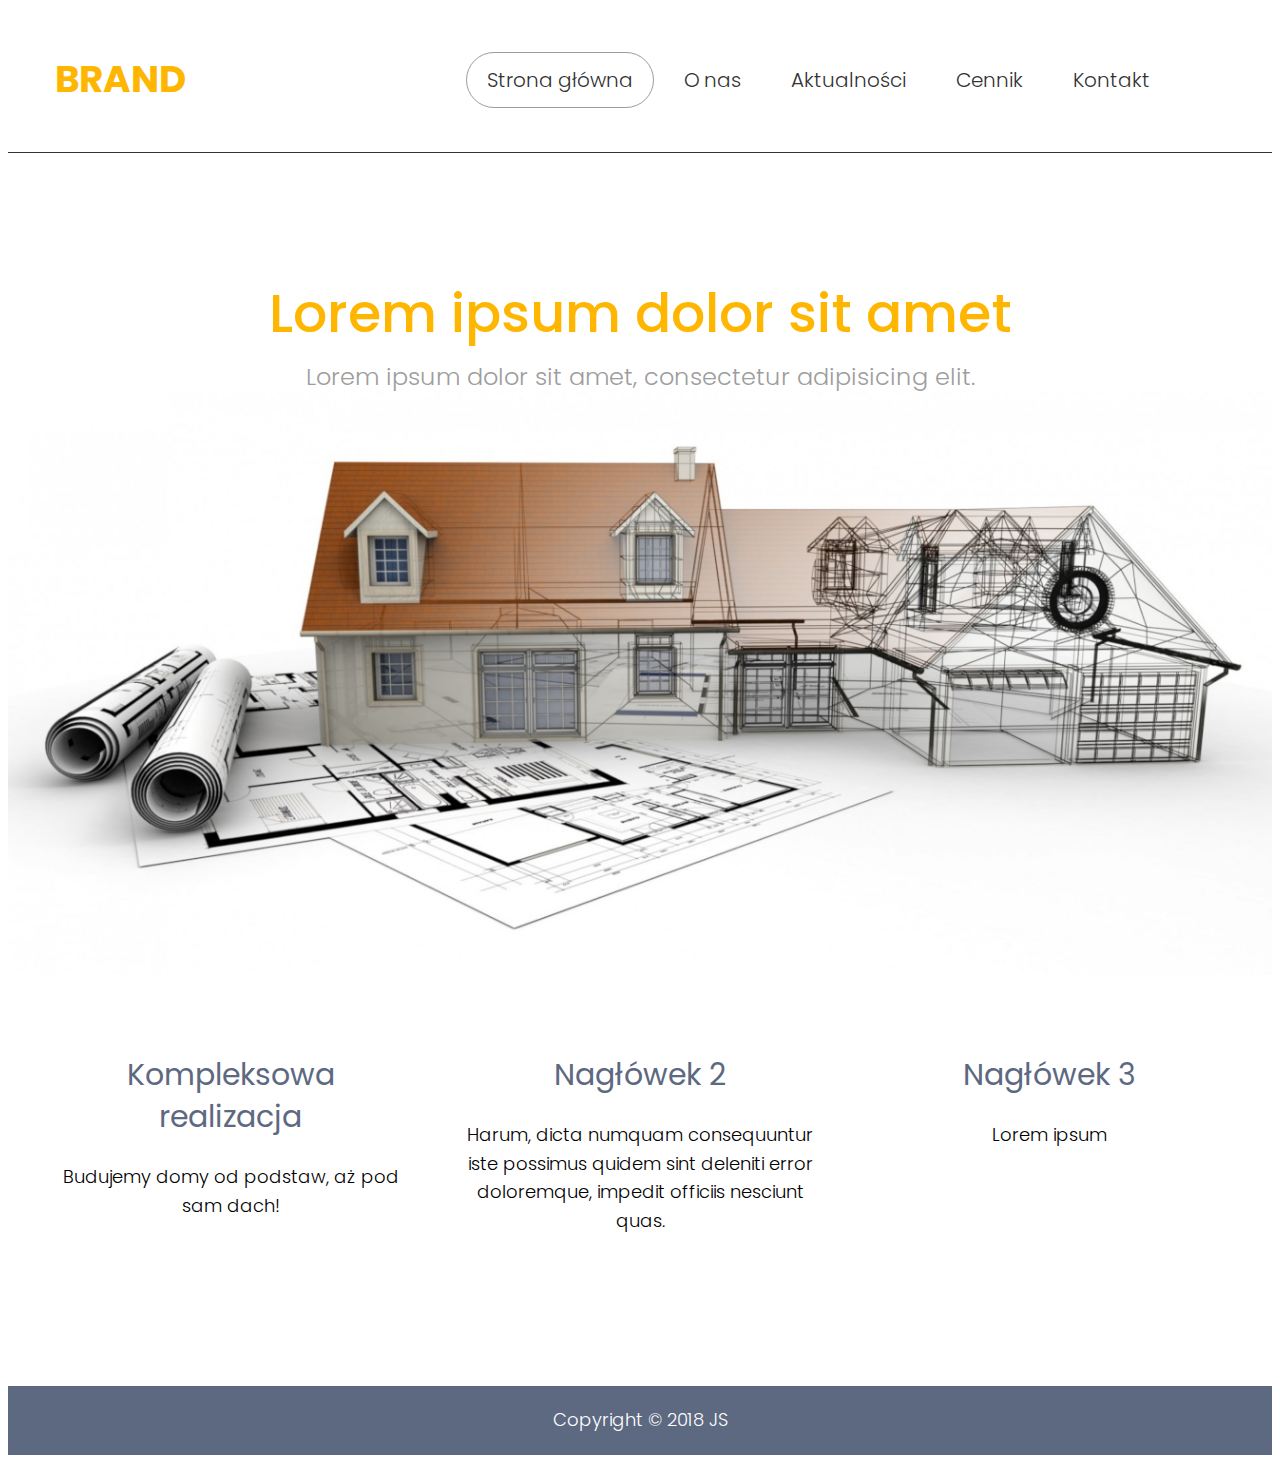
==== index.html @ d1540538 "Add files via upload" ====
<!DOCTYPE html>
<html lang="">
<head>
    <meta charset="UTF-8">
       <meta name="viewport" content="width=device-width, initial-scale=1">    
    
    <title>Usługi budowlane</title>
    <link rel="stylesheet" href="style.css">
<!--    <link rel="stylesheet" href="normalize.css">-->


<script src="https://code.jquery.com/jquery-3.1.1.min.js"></script>


<link href="https://fonts.googleapis.com/css?family=Poppins:300,400,400i,500,700" rel="stylesheet">
    <link rel="stylesheet" href="https://use.fontawesome.com/releases/v5.5.0/css/all.css" integrity="sha384-B4dIYHKNBt8Bc12p+WXckhzcICo0wtJAoU8YZTY5qE0Id1GSseTk6S+L3BlXeVIU" crossorigin="anonymous">
</head>
<body>
    <header class = "page-header"> 
       <div class = "container">
        <a href="#" class="brand">
            <h3>BRAND</h3></a>
        <nav>
            <ul class ="menu-items">
                <li><a href="#" class="active">Strona główna</a></li>
                <li><a href="#" >O nas</a></li>
                <li><a href="#">Aktualności</a></li>  
                <li><a href="#">Cennik</a></li>
                <li><a href="#" >Kontakt</a></li>
                
                <li class="facebook-icon"><a href="http://www.facebook.com"><span class="fab fa-facebook"></span></a></li>
            </ul>
        

        </nav>      
        
        </div>
    </header>
    
        <section class="page-section intro-section">
          
              <header class="section-header">
               <h3>Lorem ipsum dolor sit amet</h3>
               <p>
                Lorem ipsum dolor sit amet, consectetur adipisicing elit. 
               </p>
              <img src="header.jpg"alt="budownictwo">
              
               
               
           </header>
        </section>
    <secton class="feature-boxes">
        <div class="container">
            <div class ="feature-box">
                <i class="fas fa-home"></i>
                <h3>Kompleksowa realizacja</h3>
                <p>Budujemy domy od podstaw, aż pod sam dach!</p>
            </div>
               <div class ="feature-box">
                <i class="fas fa-hammer"></i>
                <h3>Nagłówek 2</h3>
                <p>Harum, dicta numquam consequuntur iste possimus quidem sint deleniti error doloremque, impedit officiis nesciunt quas.</p>
            </div>
            <div class ="feature-box">
                 <i class="fas fa-project-diagram"></i>

                <h3>Nagłówek 3</h3>
                  <p>Lorem ipsum</p>
             </div>
        
        </div>
        
        
    </secton>
    
    <footer class="page-footer">
        <div class="container">
            
            <p>Copyright &copy 2018 JS</p>
        </div>
        
    </footer>
    
</body>
</html>
---- style.css ----
body{
    font: 300 18px / 1.6em 'Poppins', sans-serif;
    box-sizing: border-box;   
}


    /*link nav*/
    
  a{
    color: #333;
    text-decoration: none;
}

 a:hover{
    color: #feb600;
        transition: all 0.3s ease;

}

img {
    
    max-width: 100%;
    height:auto;
}
a.brand {
    font-size: 32px;
    color: #feb600;

}


.container {
   max-width: 1170px;
   width:100%;
   margin:0 auto;
    
}


/*page header*/

.page-header{
    padding: 20px 0;
    border-bottom: 1px solid #333;
}

.page-header > .container {
    display: flex;
    justify-content: space-between;
    align-items: center;
}

.brand {
    display: block;
    font-weight: 500;

}
    
/*menu*/



.menu-items{

    padding:0;
    margin:0;
    list-style:none;
    display: flex;
    align-items: center;
}
.menu-items li {
    display: inline-block;
    margin:0 5px;
    float:left;
}
.menu-items li a {
    padding: 16px 20px;
     font-size: 20px;
    font-weight: 300;
    line-height: 1.1em;
    display:inline-block;
    
    
}

.menu-items .active{
    border: 1px solid #9d9d9d;
    border-radius:30px;


}
    
.menu-items .facebook-icon a {
 font-size: 36px;   
}

.facebook-icon a:hover{
    
    color:#4267B2;
}




/* page section */
.page-section{
	
}
.intro-section {
    padding-top: 130px;
    padding-bottom: 70px;
}
.section-header{
    
    text-align: center;
}
.section-header h3{
    font-size: 54px;
    line-height: 60px;
    font-weight: 500;
    color: #FEB600;
    margin: 0;
}


.section-header p{
    color:#9d9d9d;
    font-size: 24px;
    font-weight: 300;
    line-height: 1.2em;
    margin: 20px 0 0;

}


.feature-boxes {	
   margin: 0 auto;
   width:100%;
   background-image: linear-gradient(to bottom, #ffffff, #efefef, #e0e0e0, #d1d1d1, #c2c2c2);
}

.feature-boxes > .container {
    display: flex;
    padding-bottom: 150px;
	justify-content: space-between;

}

.feature-box {
	flex-basis: 30%;
	text-align: center;
}

.feature-box i {
     font-size:64px;
    color: #FEB600;
    padding-bottom: 20px;
    
}


.feature-box h3 {
	margin: 0 0 25px;
	color: #5d6981;
	font-size: 30px;
	font-weight: 400;
	line-height: 1.4em;
}

.feature-box p {
	margin: 0;
}
/* Footer */
.page-footer {
    background-color: #5d6981;
	padding: 20px 0;
	text-align: center;
    color:#ffff;
    
}

.page-footer p {
	margin: 0 auto;
}
@media all and (max-width: 500px) {
  .menu-items {
    max-width:40%;
    font-size: 16px;
    flex-direction: column;
  }
    
    .container{
            max-width:40%;

}
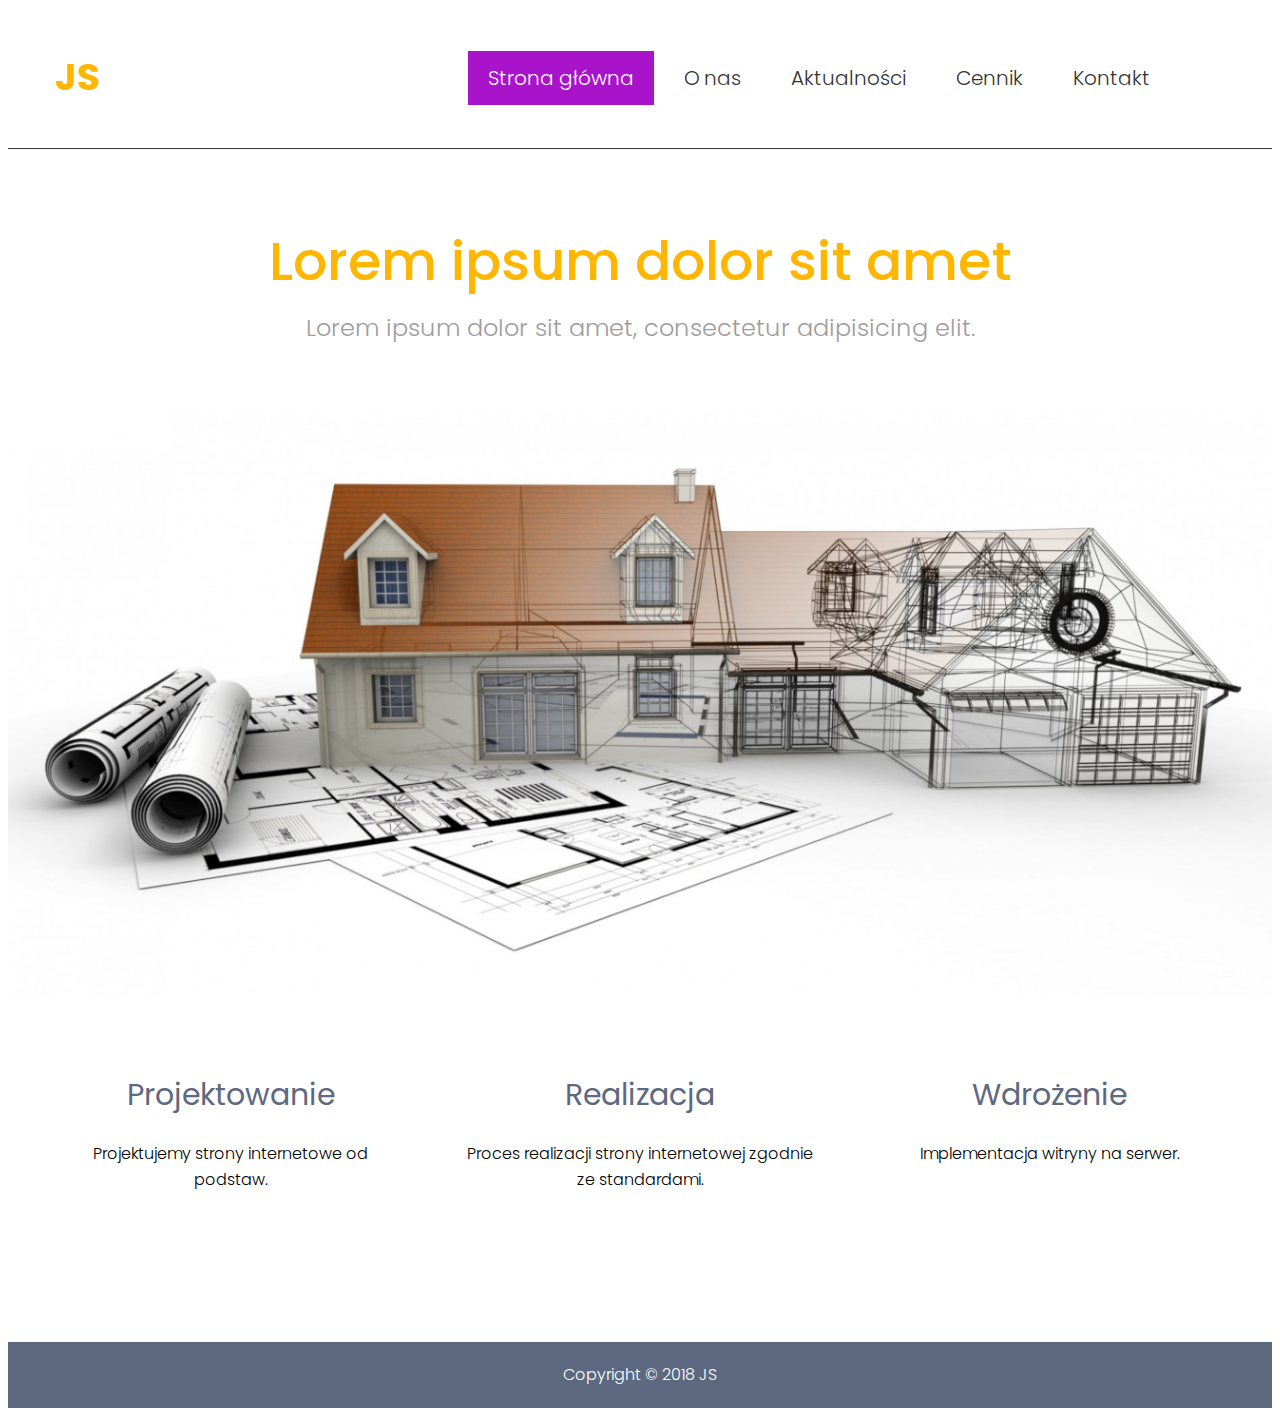
==== commit 2a55bf33: "Add files via upload" ====
--- a/index.html
+++ b/index.html
@@ -4,7 +4,7 @@
     <meta charset="UTF-8">
        <meta name="viewport" content="width=device-width, initial-scale=1">    
     
-    <title>Usługi budowlane</title>
+    <title>Project website</title>
     <link rel="stylesheet" href="style.css">
 <!--    <link rel="stylesheet" href="normalize.css">-->
 
@@ -19,14 +19,14 @@
     <header class = "page-header"> 
        <div class = "container">
         <a href="#" class="brand">
-            <h3>BRAND</h3></a>
+            <h3>JS</h3></a>
         <nav>
             <ul class ="menu-items">
-                <li><a href="#" class="active">Strona główna</a></li>
-                <li><a href="#" >O nas</a></li>
-                <li><a href="#">Aktualności</a></li>  
-                <li><a href="#">Cennik</a></li>
-                <li><a href="#" >Kontakt</a></li>
+                <li><a href="index.html" class="active">Strona główna</a></li>
+                <li><a href="o-nas.html" >O nas</a></li>
+                <li><a href="news.html">Aktualności</a></li>  
+                <li><a href="cennik.html">Cennik</a></li>
+                <li><a href="kontakt.html" >Kontakt</a></li>
                 
                 <li class="facebook-icon"><a href="http://www.facebook.com"><span class="fab fa-facebook"></span></a></li>
             </ul>
@@ -36,7 +36,7 @@
         
         </div>
     </header>
-    
+    <div class="wrapper">
         <section class="page-section intro-section">
           
               <header class="section-header">
@@ -54,26 +54,25 @@
         <div class="container">
             <div class ="feature-box">
                 <i class="fas fa-home"></i>
-                <h3>Kompleksowa realizacja</h3>
-                <p>Budujemy domy od podstaw, aż pod sam dach!</p>
+                <h3>Projektowanie</h3>
+                <p>Projektujemy strony internetowe od podstaw.</p>
             </div>
                <div class ="feature-box">
-                <i class="fas fa-hammer"></i>
-                <h3>Nagłówek 2</h3>
-                <p>Harum, dicta numquam consequuntur iste possimus quidem sint deleniti error doloremque, impedit officiis nesciunt quas.</p>
+<i class="fas fa-network-wired"></i>
+                <h3>Realizacja</h3>
+                <p>Proces realizacji strony internetowej zgodnie ze standardami.</p>
             </div>
             <div class ="feature-box">
-                 <i class="fas fa-project-diagram"></i>
-
-                <h3>Nagłówek 3</h3>
-                  <p>Lorem ipsum</p>
+                 <i class="far fa-image"></i>
+                <h3>Wdrożenie</h3>
+                  <p>Implementacja witryny na serwer.</p>
              </div>
         
         </div>
         
         
     </secton>
-    
+    </div>
     <footer class="page-footer">
         <div class="container">
             
@@ -83,4 +82,4 @@
     </footer>
     
 </body>
-</html>+</html>
--- a/style.css
+++ b/style.css
@@ -1,7 +1,7 @@
 
 
 body{
-    font: 300 18px / 1.6em 'Poppins', sans-serif;
+    font: 300 16px / 1.6em 'Poppins', sans-serif;*/
     box-sizing: border-box;   
 }
 
@@ -11,11 +11,13 @@
   a{
     color: #333;
     text-decoration: none;
+    transition: all 0.3s ease;
+
 }
 
  a:hover{
-    color: #feb600;
-        transition: all 0.3s ease;
+    background-color: #9209B1;
+    color: #fff; 
 
 }
 
@@ -44,20 +46,26 @@
 .page-header{
     padding: 20px 0;
     border-bottom: 1px solid #333;
+
 }
 
 .page-header > .container {
     display: flex;
     justify-content: space-between;
     align-items: center;
+
 }
 
 .brand {
-    display: block;
+    display: inline-block;
     font-weight: 500;
-
-}
-    
+    
+
+}
+.brand:hover {
+
+        background: #fff;
+}
 /*menu*/
 
 
@@ -73,7 +81,6 @@
 .menu-items li {
     display: inline-block;
     margin:0 5px;
-    float:left;
 }
 .menu-items li a {
     padding: 16px 20px;
@@ -86,18 +93,18 @@
 }
 
 .menu-items .active{
-    border: 1px solid #9d9d9d;
-    border-radius:30px;
-
+  background-color: #A914CB;
+    color: #fff; 
 
 }
     
 .menu-items .facebook-icon a {
  font-size: 36px;   
+ 
 }
 
 .facebook-icon a:hover{
-    
+    background: #fff;
     color:#4267B2;
 }
 
@@ -105,11 +112,14 @@
 
 
 /* page section */
+
+
 .page-section{
-	
+	margin:0 auto;
+
 }
 .intro-section {
-    padding-top: 130px;
+    padding-top: 80px;
     padding-bottom: 70px;
 }
 .section-header{
@@ -118,7 +128,7 @@
 }
 .section-header h3{
     font-size: 54px;
-    line-height: 60px;
+    line-height: 1.2em;
     font-weight: 500;
     color: #FEB600;
     margin: 0;
@@ -130,7 +140,7 @@
     font-size: 24px;
     font-weight: 300;
     line-height: 1.2em;
-    margin: 20px 0 0;
+    margin: 20px 0 70px;
 
 }
 
@@ -138,7 +148,6 @@
 .feature-boxes {	
    margin: 0 auto;
    width:100%;
-   background-image: linear-gradient(to bottom, #ffffff, #efefef, #e0e0e0, #d1d1d1, #c2c2c2);
 }
 
 .feature-boxes > .container {
@@ -153,8 +162,18 @@
 	text-align: center;
 }
 
+.feature-box img{
+     transition: all 0.5s ease;
+
+}
+.feature-box img:hover{
+	transform: scale(1.1);
+    overflow: hidden;
+	
+}
+
 .feature-box i {
-     font-size:64px;
+     font-size:56px;
     color: #FEB600;
     padding-bottom: 20px;
     
@@ -172,26 +191,67 @@
 .feature-box p {
 	margin: 0;
 }
+
+
+
 /* Footer */
 .page-footer {
-    background-color: #5d6981;
+ 	background-color: #5d6981;
 	padding: 20px 0;
 	text-align: center;
-    color:#ffff;
+    	color:#ffff;
     
 }
 
 .page-footer p {
 	margin: 0 auto;
 }
-@media all and (max-width: 500px) {
+
+/*about*/
+article h3 {
+    border-bottom: 1px solid #333;
+}
+
+
+
+
+@media screen and (max-width: 780px) {
   .menu-items {
-    max-width:40%;
-    font-size: 16px;
-    flex-direction: column;
+	flex-direction: column;
+
   }
-    
-    .container{
-            max-width:40%;
-
-}
+.menu-items li a {
+	padding: 5px;
+	
+}
+    .feature-boxes > .container {
+        flex-direction: column;
+
+    }
+.feature-box {
+	padding:20px;
+	
+	}
+	
+	
+	
+	.header {
+		max-width: 100%;
+		width: 700px;
+		flex-direction: column;
+		
+	}
+	.page-header{
+		padding: 20px 10px;
+	}
+	
+
+	.section-header h3{
+		font-size:28px;
+}
+	.section-header p{
+		font-size:16px;
+			
+}	
+
+		
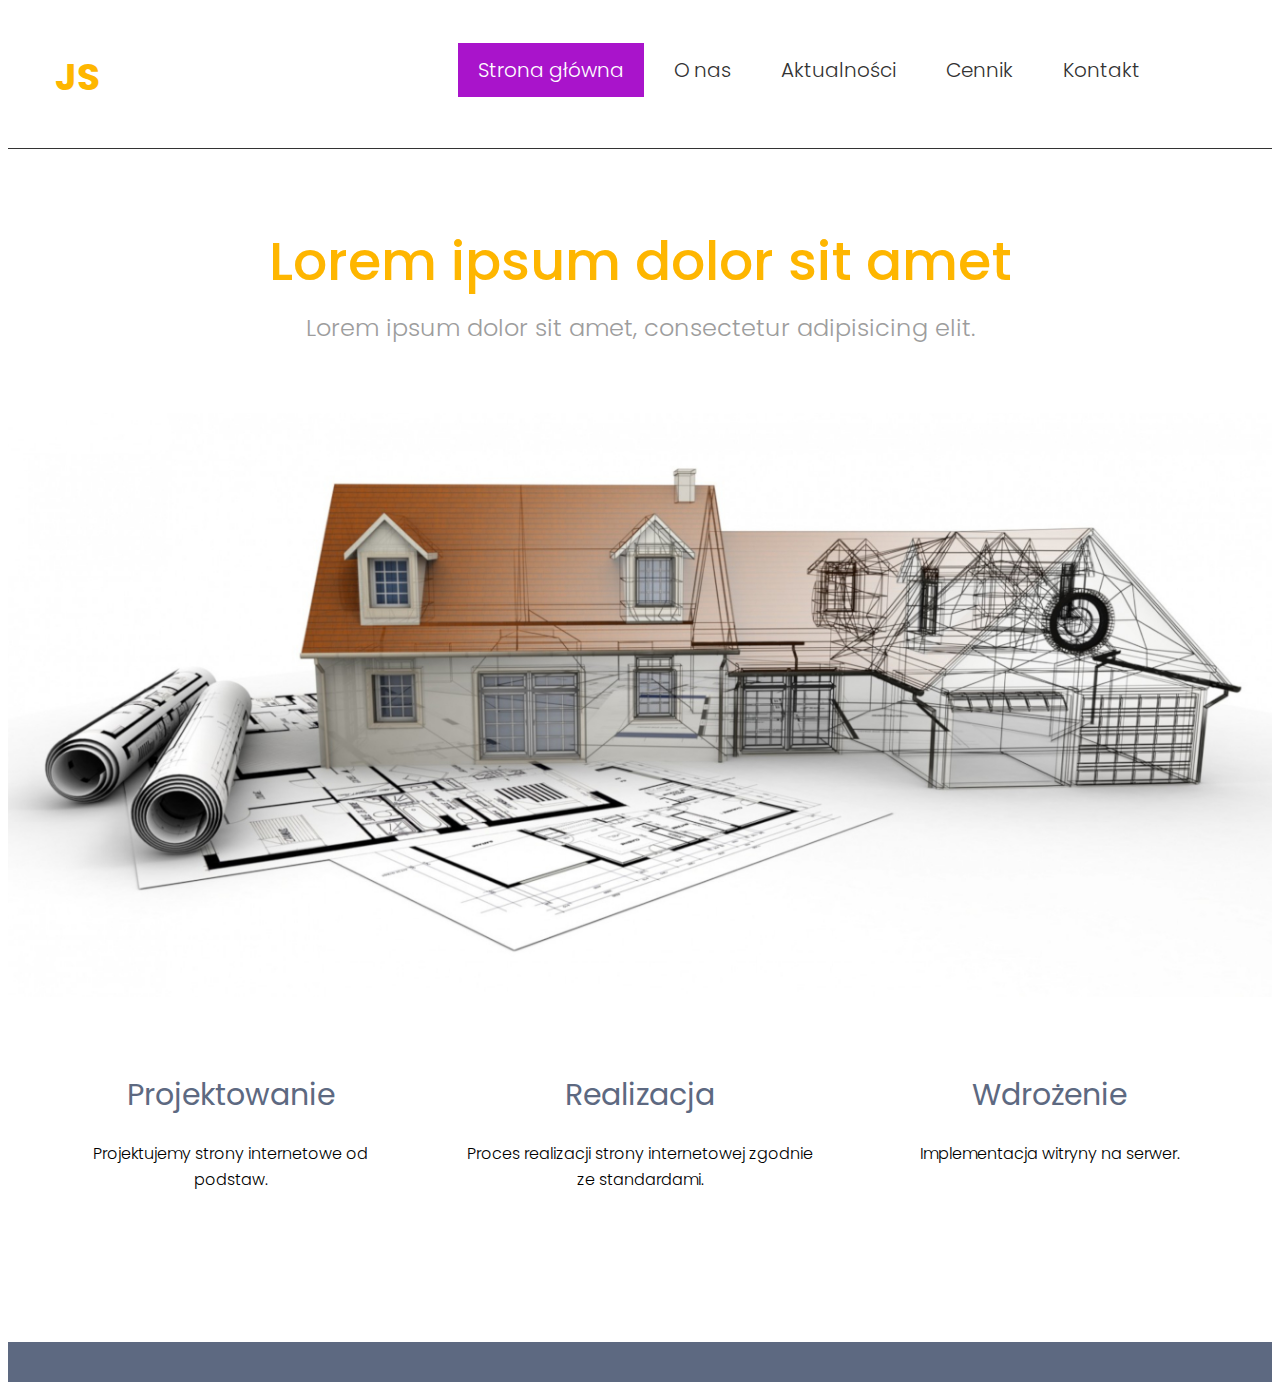
==== commit 998554eb: "Update index.html" ====
--- a/index.html
+++ b/index.html
@@ -4,12 +4,14 @@
     <meta charset="UTF-8">
        <meta name="viewport" content="width=device-width, initial-scale=1">    
     
-    <title>Project website</title>
+    <title>Project website JS</title>
     <link rel="stylesheet" href="style.css">
+    
 <!--    <link rel="stylesheet" href="normalize.css">-->
 
+<script type="text/javascript" src="script.js"></script>
 
-<script src="https://code.jquery.com/jquery-3.1.1.min.js"></script>
+<script type="text/javascript" src="https://code.jquery.com/jquery-3.1.1.min.js"></script>
 
 
 <link href="https://fonts.googleapis.com/css?family=Poppins:300,400,400i,500,700" rel="stylesheet">
@@ -27,13 +29,42 @@
                 <li><a href="news.html">Aktualności</a></li>  
                 <li><a href="cennik.html">Cennik</a></li>
                 <li><a href="kontakt.html" >Kontakt</a></li>
+                <li class="facebook-icon"><a href="http://www.facebook.com"><span class="fab fa-facebook"></span></a></li>
+                <li class="icon hide-menu-btn"><i class="far fa-times-circle"></i></li>
+            </ul>
+                 <ul>
+                  <li class="icon show-menu-btn"><i class="fas fa-bars"></i></li>
                 
-                <li class="facebook-icon"><a href="http://www.facebook.com"><span class="fab fa-facebook"></span></a></li>
-            </ul>
+                     
+                     </ul>
+        </nav>      
+    
+      <script>  $(document).ready(function(){
+    $(".show-menu-btn").click(function(){
+        $("ul").toggleClass("menu-items");
+    });
+});
         
+           </script>
+       
+     <script>  $(document).ready(function(){
+    $(".hide-menu-btn").click(function(){
+        $("ul").toggleClass("menu-items");
+    });
+});
+        
+           </script>
+       
+          
 
-        </nav>      
-        
+           
+           
+           
+       
+       
+       
+       
+       
         </div>
     </header>
     <div class="wrapper">
@@ -76,10 +107,13 @@
     <footer class="page-footer">
         <div class="container">
             
-            <p>Copyright &copy 2018 JS</p>
+            <p id="year"></p>
         </div>
         
     </footer>
-    
+    <script>
+var year = new Date();
+document.getElementById("date").innerHTML = year.getFullYear();
+</script>
 </body>
 </html>
--- a/style.css
+++ b/style.css
@@ -68,7 +68,9 @@
 }
 /*menu*/
 
-
+.icon{
+	display:none;
+}
 
 .menu-items{
 
@@ -218,10 +220,30 @@
 @media screen and (max-width: 780px) {
   .menu-items {
 	flex-direction: column;
+    display: none;
+    list-style: none;
 
   }
+    li {
+	list-style: none;
+}
+.icon {
+    display: block;
+    }
+    
+  .show-menu-btn,.hide-menu-btn{
+ font-size:52px;
+    display:block;
+      	position: absolute;
+	top: 50px;
+	right: 150px;
+    }
+ 
+		
 .menu-items li a {
 	padding: 5px;
+    display: block;
+    
 	
 }
     .feature-boxes > .container {
@@ -254,4 +276,4 @@
 			
 }	
 
-		
+}
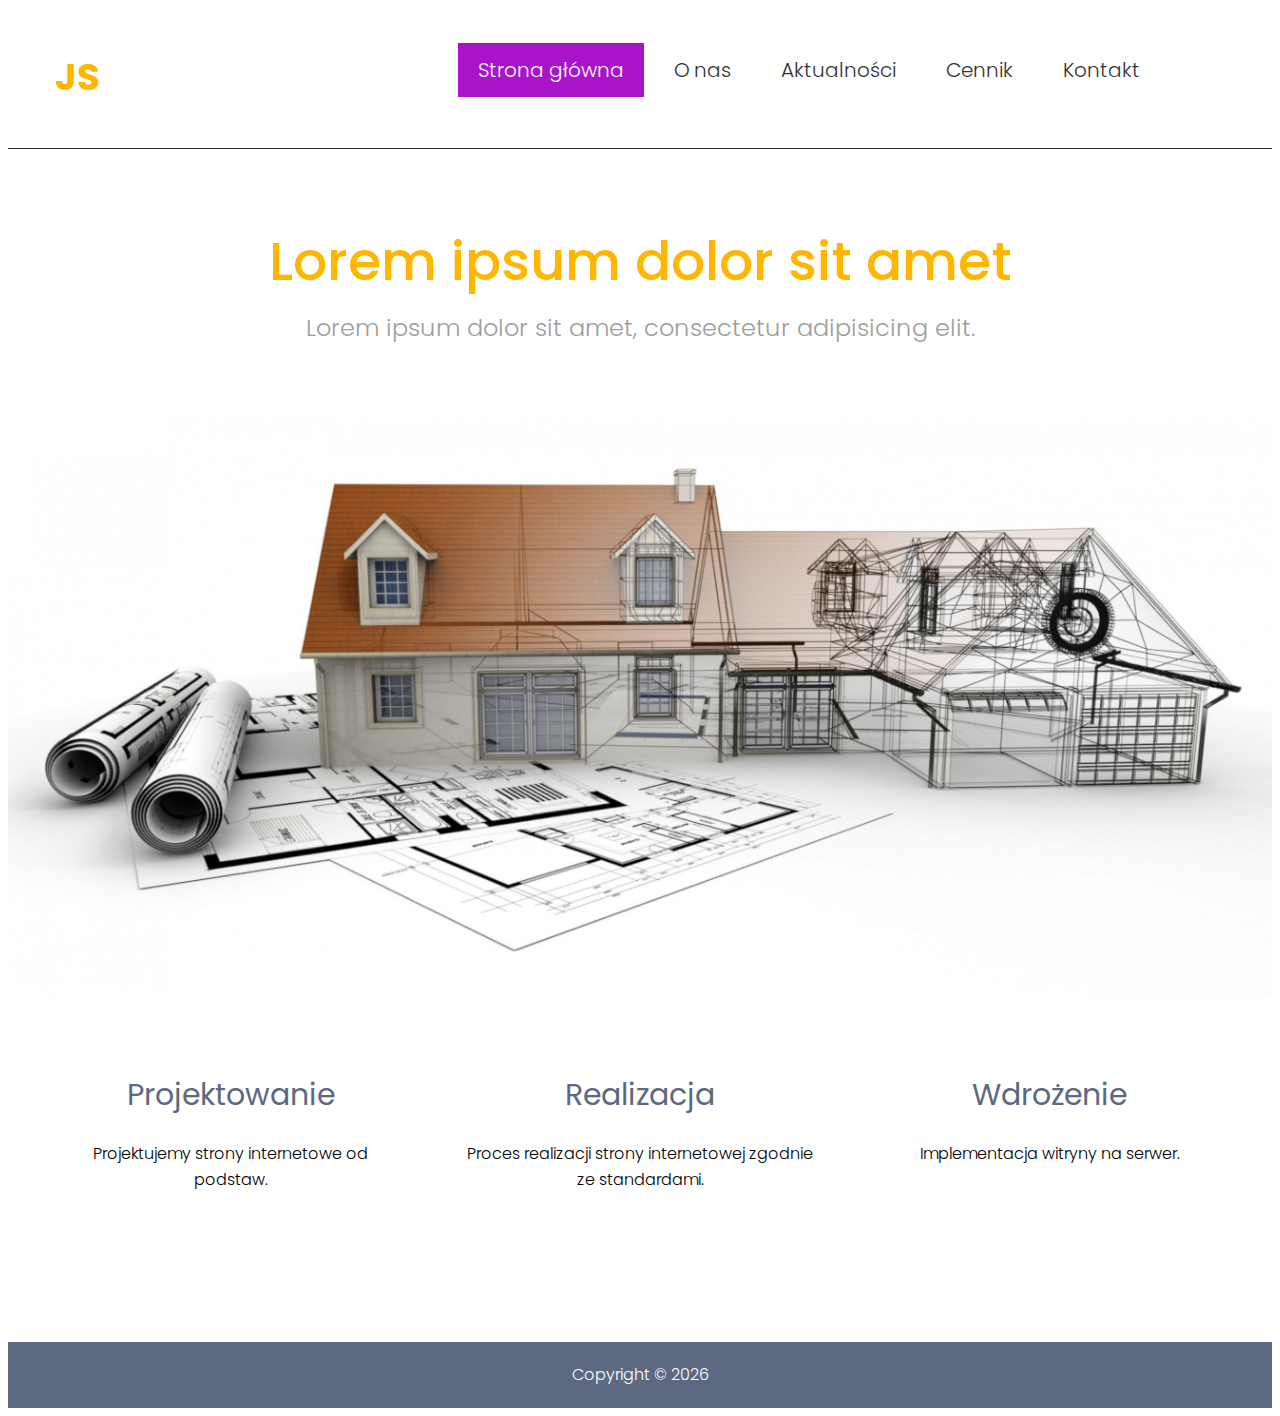
==== commit 94ad7c7c: "Update index.html" ====
--- a/index.html
+++ b/index.html
@@ -107,13 +107,13 @@
     <footer class="page-footer">
         <div class="container">
             
-            <p id="year"></p>
+            <p id="date"></p>
         </div>
         
     </footer>
     <script>
 var year = new Date();
-document.getElementById("date").innerHTML = year.getFullYear();
+document.getElementById("date").innerHTML = ("Copyright &copy " + year.getFullYear());
 </script>
 </body>
 </html>
